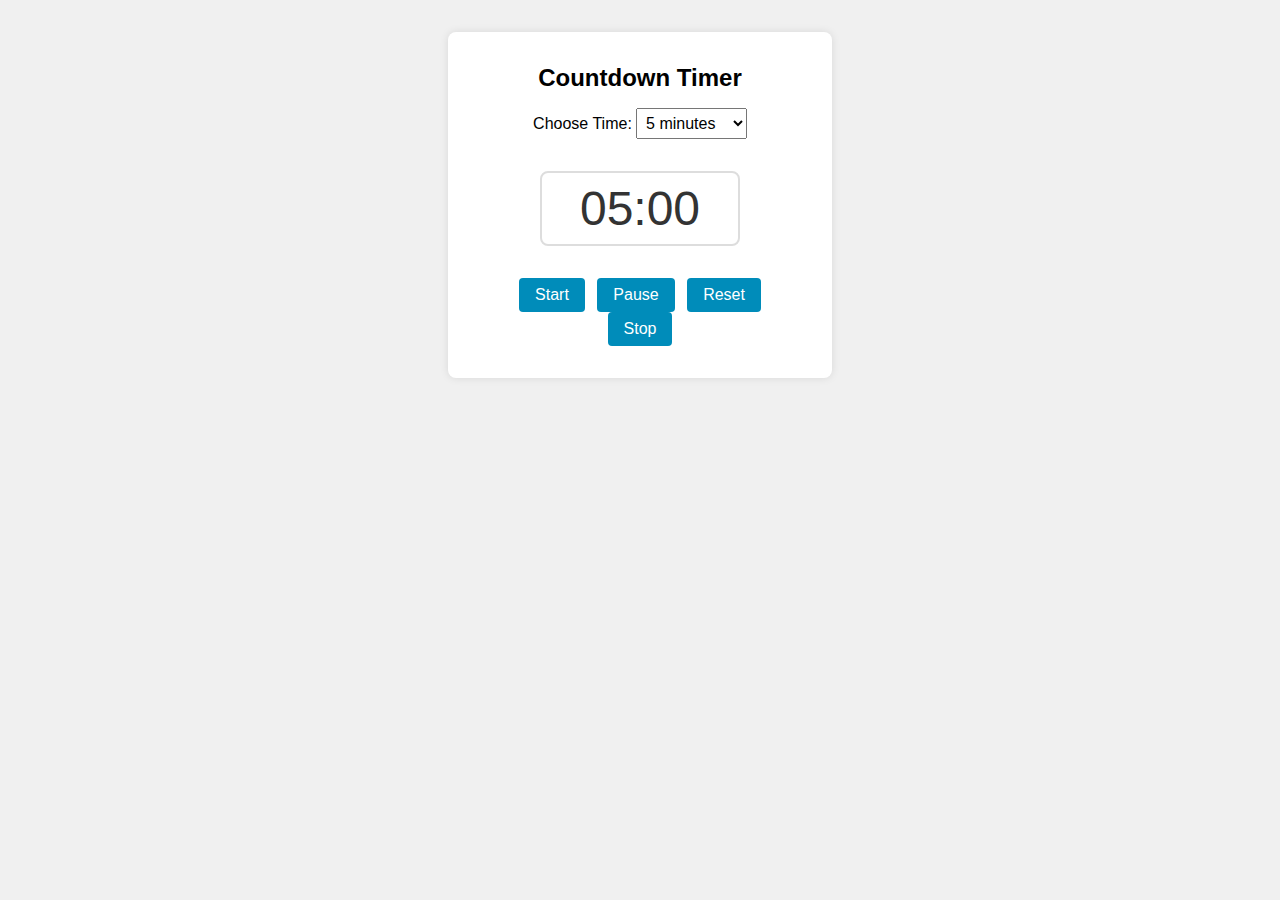
==== timer.html @ fa61414d "Create timer.html" ====
<!DOCTYPE html>
<html lang="en">
<head>
  <meta charset="UTF-8" />
  <title>Embeddable Timer</title>

  <style>
    body {
      font-family: Arial, sans-serif;
      background: #f0f0f0;
      margin: 0;
      padding: 0;
    }

    .timer-container {
      max-width: 320px;
      margin: 2rem auto;
      padding: 2rem;
      background: #fff;
      border-radius: 8px;
      box-shadow: 0 0 8px rgba(0,0,0,0.1);
      text-align: center;
    }

    h1 {
      margin: 0 0 1rem;
      font-size: 1.5rem;
    }

    .time-select {
      margin-bottom: 1rem;
    }

    select {
      padding: 0.3rem;
      font-size: 1rem;
    }

    #timer-display {
      font-size: 3rem;
      margin: 1rem 0;
      color: #333;
      transition: color 0.2s, background-color 0.2s;
      padding: 0.5rem;
      display: inline-block;
      width: 180px;
      border: 2px solid #ddd;
      border-radius: 8px;
    }

    .controls {
      margin-top: 1rem;
    }

    button {
      margin: 0 0.25rem;
      padding: 0.5rem 1rem;
      font-size: 1rem;
      border: none;
      border-radius: 4px;
      cursor: pointer;
      background-color: #008cba;
      color: #fff;
    }

    button:hover {
      background-color: #0079a5;
    }

    /* Flashing effect when time is up */
    .flash {
      animation: flashRed 0.8s alternate infinite;
    }

    @keyframes flashRed {
      0% {
        background-color: transparent;
        color: #c00;
      }
      100% {
        background-color: #c00;
        color: #fff;
      }
    }
  </style>
</head>
<body>
  <div class="timer-container">
    <h1>Countdown Timer</h1>
    <div class="time-select">
      <label for="time-selector">Choose Time:</label>
      <select id="time-selector">
        <option value="300">5 minutes</option>
        <option value="600">10 minutes</option>
        <option value="900">15 minutes</option>
      </select>
    </div>

    <div id="timer-display">00:00</div>
    
    <div class="controls">
      <button id="start-btn">Start</button>
      <button id="pause-btn">Pause</button>
      <button id="reset-btn">Reset</button>
      <button id="stop-btn">Stop</button>
    </div>
  </div>

  <script>
    const timeSelector = document.getElementById('time-selector');
    const timerDisplay = document.getElementById('timer-display');
    const startBtn = document.getElementById('start-btn');
    const pauseBtn = document.getElementById('pause-btn');
    const resetBtn = document.getElementById('reset-btn');
    const stopBtn = document.getElementById('stop-btn');

    let timerInterval = null;
    let totalTime = parseInt(timeSelector.value, 10); // in seconds
    let remainingTime = totalTime;
    let isPaused = false;

    // Format seconds into mm:ss
    function formatTime(seconds) {
      const m = Math.floor(seconds / 60);
      const s = seconds % 60;
      return String(m).padStart(2, '0') + ':' + String(s).padStart(2, '0');
    }

    // Update the display
    function updateDisplay(seconds) {
      timerDisplay.textContent = formatTime(seconds);
    }

    // Start the timer
    function startTimer() {
      if (timerInterval) return; // Prevent multiple intervals

      // If it's paused, do not reset the remaining time
      if (!isPaused) {
        remainingTime = parseInt(timeSelector.value, 10);
      }

      timerInterval = setInterval(() => {
        if (!isPaused) {
          remainingTime -= 1;
          updateDisplay(remainingTime);

          // Check if time is up
          if (remainingTime <= 0) {
            clearInterval(timerInterval);
            timerInterval = null;
            // Force zero in case it goes negative
            remainingTime = 0;
            updateDisplay(remainingTime);
            timerDisplay.classList.add('flash');
          }
        }
      }, 1000);
    }

    // Pause the timer
    function pauseTimer() {
      isPaused = !isPaused; // Toggle paused state
      pauseBtn.textContent = isPaused ? 'Resume' : 'Pause';
    }

    // Reset the timer to the chosen time
    function resetTimer() {
      clearInterval(timerInterval);
      timerInterval = null;
      isPaused = false;
      pauseBtn.textContent = 'Pause';
      timerDisplay.classList.remove('flash');
      
      totalTime = parseInt(timeSelector.value, 10);
      remainingTime = totalTime;
      updateDisplay(remainingTime);
    }

    // Stop the timer and set time to zero
    function stopTimer() {
      clearInterval(timerInterval);
      timerInterval = null;
      isPaused = false;
      pauseBtn.textContent = 'Pause';
      remainingTime = 0;
      updateDisplay(remainingTime);
      timerDisplay.classList.add('flash');
    }

    // Event listeners
    startBtn.addEventListener('click', () => {
      // If the timer is at zero, remove flash before starting again
      if (remainingTime === 0) {
        timerDisplay.classList.remove('flash');
      }
      startTimer();
    });
    
    pauseBtn.addEventListener('click', pauseTimer);
    resetBtn.addEventListener('click', resetTimer);
    stopBtn.addEventListener('click', stopTimer);

    // Initialize display on load
    updateDisplay(remainingTime);

    // Also reset if user changes the selection while no timer is running
    timeSelector.addEventListener('change', () => {
      if (!timerInterval) {
        totalTime = parseInt(timeSelector.value, 10);
        remainingTime = totalTime;
        updateDisplay(remainingTime);
        timerDisplay.classList.remove('flash');
      }
    });
  </script>
</body>
</html>
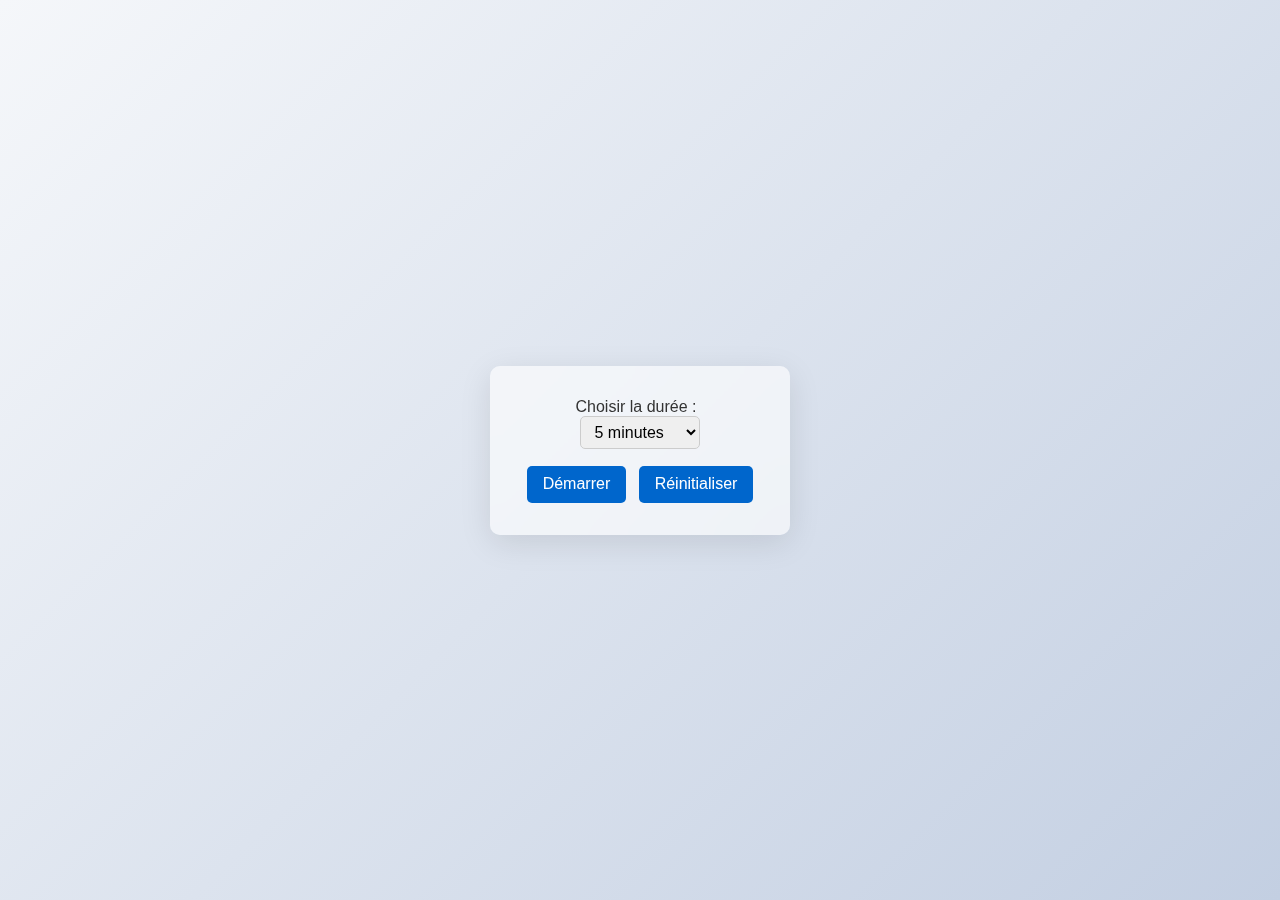
==== commit 675bd5ed: "Update timer.html" ====
--- a/timer.html
+++ b/timer.html
@@ -1,51 +1,66 @@
 <!DOCTYPE html>
-<html lang="en">
+<html lang="fr">
 <head>
   <meta charset="UTF-8" />
-  <title>Embeddable Timer</title>
-
+  <title>Minuteur</title>
   <style>
-    body {
-      font-family: Arial, sans-serif;
-      background: #f0f0f0;
+    /* --- Basic Reset --- */
+    * {
+      box-sizing: border-box;
       margin: 0;
       padding: 0;
     }
-
-    .timer-container {
-      max-width: 320px;
-      margin: 2rem auto;
+    body {
+      font-family: 'Segoe UI', Tahoma, Geneva, Verdana, sans-serif;
+      background: linear-gradient(135deg, #f5f7fa, #c3cfe2);
+      min-height: 100vh;
+      display: flex;
+      justify-content: center;
+      align-items: center;
+      color: #333;
+    }
+
+    .container {
+      background: rgba(255, 255, 255, 0.6);
+      backdrop-filter: blur(10px);
+      border-radius: 10px;
+      box-shadow: 0 8px 32px rgba(0, 0, 0, 0.1);
+      width: 300px;
       padding: 2rem;
-      background: #fff;
-      border-radius: 8px;
-      box-shadow: 0 0 8px rgba(0,0,0,0.1);
       text-align: center;
-    }
-
-    h1 {
-      margin: 0 0 1rem;
-      font-size: 1.5rem;
+      animation: fadeIn 0.4s ease-out;
+    }
+
+    /* Fade-in for container */
+    @keyframes fadeIn {
+      from { opacity: 0; transform: scale(0.95);}
+      to { opacity: 1; transform: scale(1);}
     }
 
     .time-select {
       margin-bottom: 1rem;
     }
 
+    .time-select label {
+      font-size: 1rem;
+      margin-right: 0.5rem;
+    }
+
     select {
-      padding: 0.3rem;
       font-size: 1rem;
+      padding: 0.4rem 0.6rem;
+      border-radius: 5px;
+      border: 1px solid #ccc;
     }
 
     #timer-display {
       font-size: 3rem;
-      margin: 1rem 0;
-      color: #333;
+      margin: 1.5rem 0;
+      padding: 0.3rem 0.6rem;
+      border-radius: 8px;
+      border: 2px solid #ddd;
+      display: none;
       transition: color 0.2s, background-color 0.2s;
-      padding: 0.5rem;
-      display: inline-block;
-      width: 180px;
-      border: 2px solid #ddd;
-      border-radius: 8px;
     }
 
     .controls {
@@ -53,18 +68,19 @@
     }
 
     button {
+      font-size: 1rem;
+      padding: 0.6rem 1rem;
+      border-radius: 5px;
+      border: none;
+      cursor: pointer;
       margin: 0 0.25rem;
-      padding: 0.5rem 1rem;
-      font-size: 1rem;
-      border: none;
-      border-radius: 4px;
-      cursor: pointer;
-      background-color: #008cba;
+      background: #0066cc;
       color: #fff;
+      transition: background 0.2s;
     }
 
     button:hover {
-      background-color: #0079a5;
+      background: #004999;
     }
 
     /* Flashing effect when time is up */
@@ -85,134 +101,124 @@
   </style>
 </head>
 <body>
-  <div class="timer-container">
-    <h1>Countdown Timer</h1>
-    <div class="time-select">
-      <label for="time-selector">Choose Time:</label>
-      <select id="time-selector">
-        <option value="300">5 minutes</option>
-        <option value="600">10 minutes</option>
-        <option value="900">15 minutes</option>
-      </select>
-    </div>
-
-    <div id="timer-display">00:00</div>
+
+<div class="container">
+  
+  <!-- Dropdown (visible only before timer starts) -->
+  <div class="time-select" id="time-select-container">
+    <label for="time-selector">Choisir la durée :</label>
+    <select id="time-selector">
+      <option value="300">5 minutes</option>
+      <option value="600">10 minutes</option>
+      <option value="900">15 minutes</option>
+    </select>
+  </div>
+
+  <!-- Timer display (hidden until Start is pressed) -->
+  <div id="timer-display">00:00</div>
+
+  <!-- Controls -->
+  <div class="controls">
+    <!-- Single button toggling "Démarrer", "Pause", "Reprendre" -->
+    <button id="toggle-btn">Démarrer</button>
+    <!-- Reset button -->
+    <button id="reset-btn">Réinitialiser</button>
+  </div>
+</div>
+
+<script>
+  const timeSelectContainer = document.getElementById('time-select-container');
+  const timeSelector = document.getElementById('time-selector');
+  const timerDisplay = document.getElementById('timer-display');
+  const toggleBtn = document.getElementById('toggle-btn');
+  const resetBtn = document.getElementById('reset-btn');
+
+  let timerInterval = null;
+  let remainingTime = 0;
+  let isPaused = false;
+  let timerState = 'idle'; // can be 'idle', 'running', 'paused'
+
+  // Format seconds into mm:ss
+  function formatTime(seconds) {
+    const m = Math.floor(seconds / 60);
+    const s = seconds % 60;
+    return String(m).padStart(2, '0') + ':' + String(s).padStart(2, '0');
+  }
+
+  // Update the timer display text
+  function updateDisplay(seconds) {
+    timerDisplay.textContent = formatTime(seconds);
+  }
+
+  // Main function to start the countdown
+  function startTimer() {
+    if (timerInterval) return; // Prevent multiple intervals
     
-    <div class="controls">
-      <button id="start-btn">Start</button>
-      <button id="pause-btn">Pause</button>
-      <button id="reset-btn">Reset</button>
-      <button id="stop-btn">Stop</button>
-    </div>
-  </div>
-
-  <script>
-    const timeSelector = document.getElementById('time-selector');
-    const timerDisplay = document.getElementById('timer-display');
-    const startBtn = document.getElementById('start-btn');
-    const pauseBtn = document.getElementById('pause-btn');
-    const resetBtn = document.getElementById('reset-btn');
-    const stopBtn = document.getElementById('stop-btn');
-
-    let timerInterval = null;
-    let totalTime = parseInt(timeSelector.value, 10); // in seconds
-    let remainingTime = totalTime;
-    let isPaused = false;
-
-    // Format seconds into mm:ss
-    function formatTime(seconds) {
-      const m = Math.floor(seconds / 60);
-      const s = seconds % 60;
-      return String(m).padStart(2, '0') + ':' + String(s).padStart(2, '0');
-    }
-
-    // Update the display
-    function updateDisplay(seconds) {
-      timerDisplay.textContent = formatTime(seconds);
-    }
-
-    // Start the timer
-    function startTimer() {
-      if (timerInterval) return; // Prevent multiple intervals
-
-      // If it's paused, do not reset the remaining time
+    timerInterval = setInterval(() => {
       if (!isPaused) {
-        remainingTime = parseInt(timeSelector.value, 10);
+        remainingTime -= 1;
+        updateDisplay(remainingTime);
+
+        // Check if time is up
+        if (remainingTime <= 0) {
+          clearInterval(timerInterval);
+          timerInterval = null;
+          remainingTime = 0;
+          updateDisplay(remainingTime);
+          timerDisplay.classList.add('flash');
+        }
       }
-
-      timerInterval = setInterval(() => {
-        if (!isPaused) {
-          remainingTime -= 1;
-          updateDisplay(remainingTime);
-
-          // Check if time is up
-          if (remainingTime <= 0) {
-            clearInterval(timerInterval);
-            timerInterval = null;
-            // Force zero in case it goes negative
-            remainingTime = 0;
-            updateDisplay(remainingTime);
-            timerDisplay.classList.add('flash');
-          }
-        }
-      }, 1000);
-    }
-
-    // Pause the timer
-    function pauseTimer() {
-      isPaused = !isPaused; // Toggle paused state
-      pauseBtn.textContent = isPaused ? 'Resume' : 'Pause';
-    }
-
-    // Reset the timer to the chosen time
-    function resetTimer() {
-      clearInterval(timerInterval);
-      timerInterval = null;
+    }, 1000);
+  }
+
+  // Toggle between Start, Pause, Resume
+  function toggleTimer() {
+    if (timerState === 'idle') {
+      // Move from idle to running
+      remainingTime = parseInt(timeSelector.value, 10);
+      updateDisplay(remainingTime);
+
+      // Hide the dropdown, show the timer
+      timeSelectContainer.style.display = 'none';
+      timerDisplay.style.display = 'inline-block';
+
+      timerDisplay.classList.remove('flash'); // in case it's still flashing
+      timerState = 'running';
       isPaused = false;
-      pauseBtn.textContent = 'Pause';
-      timerDisplay.classList.remove('flash');
-      
-      totalTime = parseInt(timeSelector.value, 10);
-      remainingTime = totalTime;
-      updateDisplay(remainingTime);
-    }
-
-    // Stop the timer and set time to zero
-    function stopTimer() {
-      clearInterval(timerInterval);
-      timerInterval = null;
+      toggleBtn.textContent = 'Pause';
+      startTimer();
+    } else if (timerState === 'running') {
+      // Move from running to paused
+      isPaused = true;
+      timerState = 'paused';
+      toggleBtn.textContent = 'Reprendre';
+    } else if (timerState === 'paused') {
+      // Move from paused to running
       isPaused = false;
-      pauseBtn.textContent = 'Pause';
-      remainingTime = 0;
-      updateDisplay(remainingTime);
-      timerDisplay.classList.add('flash');
-    }
-
-    // Event listeners
-    startBtn.addEventListener('click', () => {
-      // If the timer is at zero, remove flash before starting again
-      if (remainingTime === 0) {
-        timerDisplay.classList.remove('flash');
-      }
-      startTimer();
-    });
-    
-    pauseBtn.addEventListener('click', pauseTimer);
-    resetBtn.addEventListener('click', resetTimer);
-    stopBtn.addEventListener('click', stopTimer);
-
-    // Initialize display on load
-    updateDisplay(remainingTime);
-
-    // Also reset if user changes the selection while no timer is running
-    timeSelector.addEventListener('change', () => {
-      if (!timerInterval) {
-        totalTime = parseInt(timeSelector.value, 10);
-        remainingTime = totalTime;
-        updateDisplay(remainingTime);
-        timerDisplay.classList.remove('flash');
-      }
-    });
-  </script>
+      timerState = 'running';
+      toggleBtn.textContent = 'Pause';
+    }
+  }
+
+  // Reset the timer
+  function resetTimer() {
+    clearInterval(timerInterval);
+    timerInterval = null;
+    remainingTime = 0;
+    isPaused = false;
+    timerState = 'idle';
+
+    // Show dropdown again, hide timer
+    timeSelectContainer.style.display = 'block';
+    timerDisplay.style.display = 'none';
+    timerDisplay.classList.remove('flash');
+
+    toggleBtn.textContent = 'Démarrer';
+  }
+
+  // Event listeners
+  toggleBtn.addEventListener('click', toggleTimer);
+  resetBtn.addEventListener('click', resetTimer);
+</script>
 </body>
 </html>
